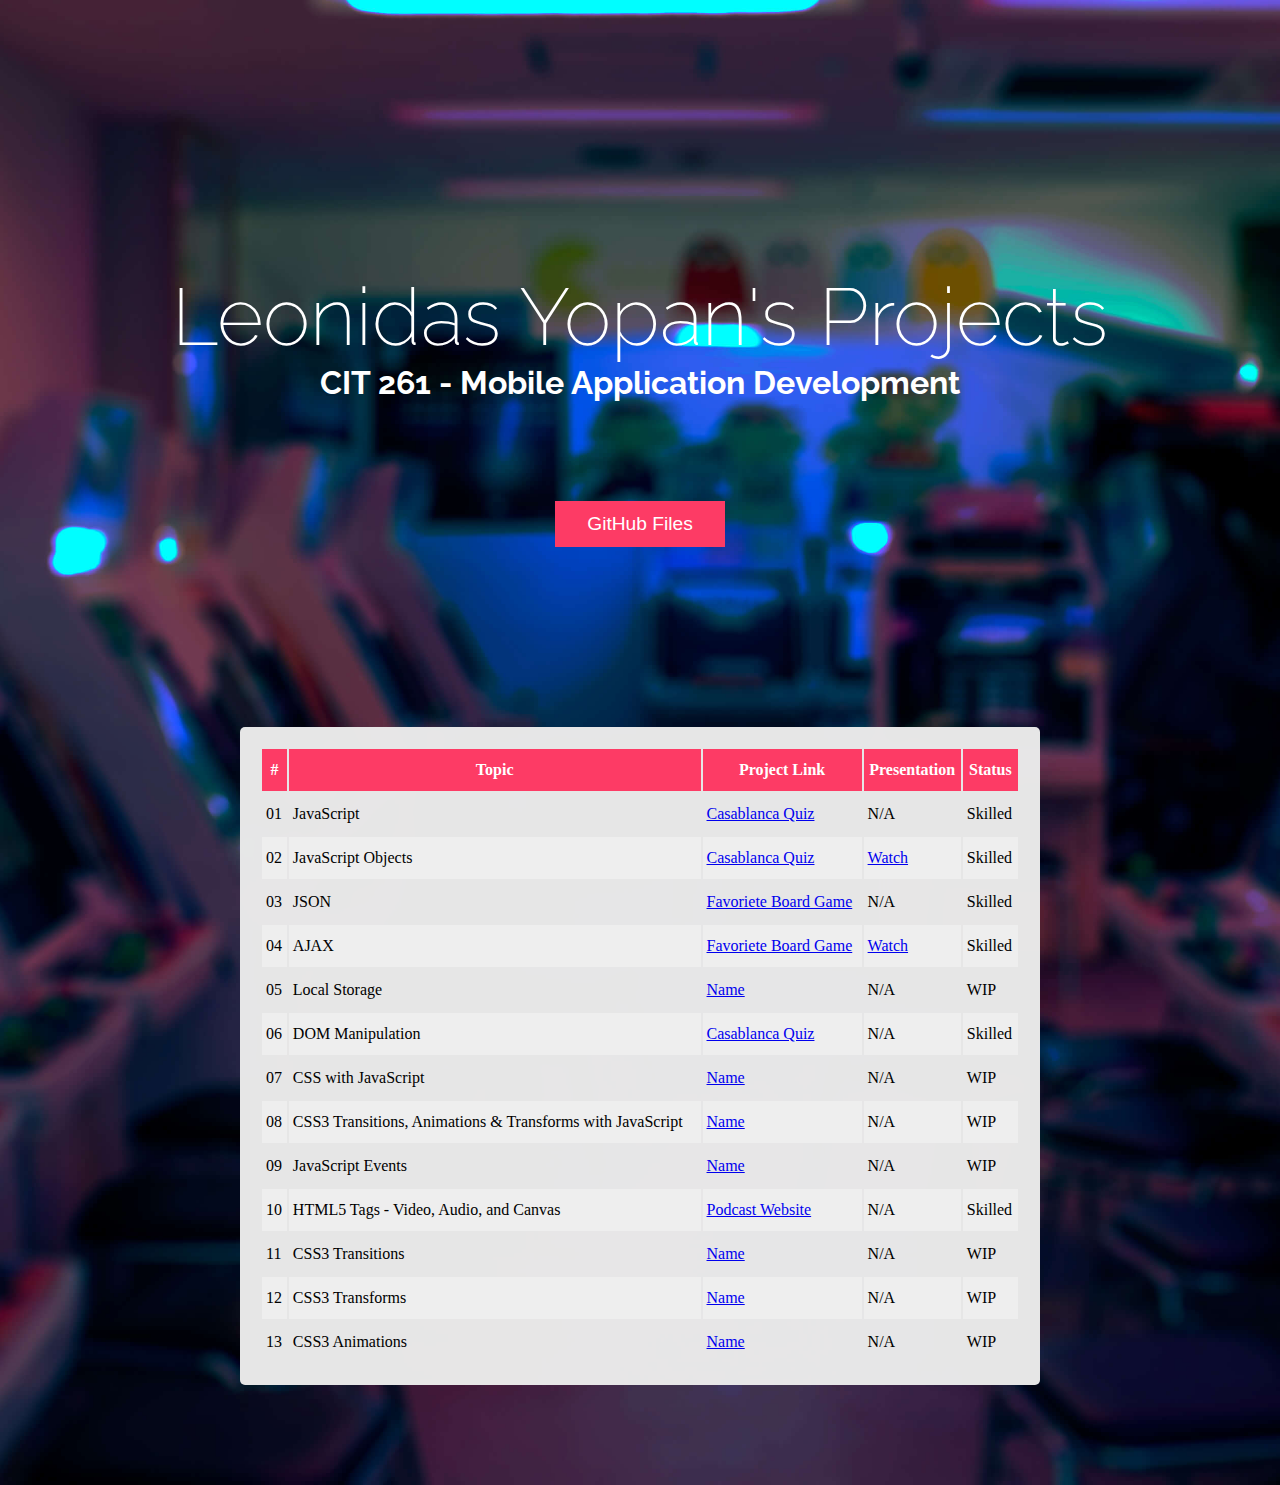
==== index.html @ 27345c19 "updated landing page" ====
<!DOCTYPE html>
<html lang="en-US">
<head>
    <meta charset="UTF-8">
    <meta name="viewport" content="width=device-width, initial-scale=1.0">
    <meta http-equiv="X-UA-Compatible" content="ie=edge">
    <title>Leonidas Yopan | CIT 261 - Mobile Application Development</title>

    <!-- This is the main stylesheet -->
    <link rel="stylesheet" href="css/landing-page-styles.css">
</head>
<body>    
    <header>
        <nav>

        </nav>
    </header>
    <main>
        <div id="section-one">
            <h1>Leonidas Yopan's Projects</h1>
            <h2>CIT 261 - Mobile Application Development</h2>
            <a href="https://github.com/leonidasyopan/cit261-fluency-practice" target="_blank"><button id="github-link">GitHub Files</button></a>
        </div>
        <section id="list-of-projects">
            <table>
                <thead>
                    <tr>
                        <th>#</th>
                        <th>Topic</th>
                        <th>Project Link</th>                        
                        <th>Presentation</th>
                        <th>Status</th>                        
                    </tr>
                </thead>
                <tbody>
                    <tr>
                        <td>01</td>
                        <td>JavaScript</td>
                        <td><a href="/javascript/index.html">Casablanca Quiz</a></td>
                        <td>N/A</td>
                        <td>Skilled</td>
                    </tr>
                    <tr>
                        <td>02</td>
                        <td>JavaScript Objects</td>
                        <td><a href="/javascript/index.html">Casablanca Quiz</a></td>
                        <td><a href="https://www.youtube.com/watch?v=EerYoPkrWi4&feature=youtu.be" target="_blank">Watch</a></td>
                        <td>Skilled</td>
                    </tr>
                    <tr>
                        <td>03</td>
                        <td>JSON</td>
                        <td><a href="/ajax/index.html">Favoriete Board Game</a></td>
                        <td>N/A</td>
                        <td>Skilled</td>
                    </tr>
                    <tr>
                        <td>04</td>
                        <td>AJAX</td>
                        <td><a href="/json/index.html">Favoriete Board Game</a></td>
                        <td><a href="https://www.youtube.com/watch?v=295ejmczSrw&feature=youtu.be" target="_blank">Watch</a></td>
                        <td>Skilled</td>
                    </tr>
                    <tr>
                        <td>05</td>
                        <td>Local Storage</td>
                        <td><a href="/localstorage/index.html">Name</a></td>
                        <td>N/A</td>
                        <td>WIP</td>
                    </tr>
                    <tr>
                        <td>06</td>
                        <td>DOM Manipulation</td>
                        <td><a href="/javascript/index.html">Casablanca Quiz</a></td>
                        <td>N/A</td>
                        <td>Skilled</td>
                    </tr>
                    <tr>
                        <td>07</td>
                        <td>CSS with JavaScript</td>
                        <td><a href="/css-using-javascript/index.html">Name</a></td>
                        <td>N/A</td>
                        <td>WIP</td>
                    </tr>
                    <tr>
                        <td>08</td>
                        <td>CSS3 Transitions, Animations & Transforms with JavaScript</td>
                        <td><a href="/css-transi-animat-transf/index.html">Name</a></td>
                        <td>N/A</td>
                        <td>WIP</td>
                    </tr>
                    <tr>
                        <td>09</td>
                        <td>JavaScript Events</td>
                        <td><a href="/javascript-events/index.html">Name</a></td>
                        <td>N/A</td>
                        <td>WIP</td>
                    </tr>
                    <tr>
                        <td>10</td>
                        <td>HTML5 Tags - Video, Audio, and Canvas</td>
                        <td><a href="html-tags-media/index.html">Podcast Website</a></td>
                        <td>N/A</td>
                        <td>Skilled</td>
                    </tr>
                    <tr>
                        <td>11</td>
                        <td>CSS3 Transitions</td>
                        <td><a href="/css-transitions/index.html">Name</a></td>
                        <td>N/A</td>
                        <td>WIP</td>
                    </tr>
                    <tr>
                        <td>12</td>
                        <td>CSS3 Transforms</td>
                        <td><a href="/css-transforms/index.html">Name</a></td>
                        <td>N/A</td>
                        <td>WIP</td>
                    </tr>
                    <tr>
                        <td>13</td>
                        <td>CSS3 Animations</td>
                        <td><a href="/css-animations/index.html">Name</a></td>
                        <td>N/A</td>
                        <td>WIP</td>
                    </tr>
                </tbody>
            </table>
        </section>
    </main>
    <footer>

    </footer>
    

    <!-- Importing any basic applications for the home page -->
    <script src="js/main-js.js"></script>
</body>
</html>
---- css/landing-page-styles.css ----
@import url('https://fonts.googleapis.com/css?family=Raleway:200,400&display=swap');
/*  
// MOBILE FIRST APPROACH - GENERAL STYLE FIRST
*/

/* MAIN STYLESHEET */

/* Resetting all attributes of the box sizing */
* {
    margin: 0;
    padding: 0;
    border: 0;
    box-sizing: border-box;
}

body {
    /* 
    Image credits: https://www.pexels.com/photo/high-rise-buildings-during-night-time-photo-219692/
    */    
    background: url('../img/bg/background-arcade-blur.jpg');
    background-color: rgba(248, 247, 216, 0.7);
    background-position: center; 
    background-repeat: no-repeat; 
    background-size: cover;       
}



h1, h2, h3, h4, h5, h6 {
    font-family: 'Raleway', sans-serif;
}

#section-one a {
    text-decoration: none;
}

#section-one button {    
    border: 2px solid rgba(255, 255, 255, 0);
}

#section-one button:hover {
    cursor: pointer;
    border: 2px solid #ffffff;
    color: rgba(0, 0, 0, 0.5);
}

#section-one h1, #section-one h2 {
    color: #ffffff;
    text-align: center;
}

#section-one h1 {
    margin-top: 30vh;
    font-weight: 200;
    font-size: 5em;
}

#section-one h2 {      
    font-size: 2em;
    margin-bottom: 100px;
}

#list-of-projects {
    margin: 0 auto;
    width: 800px;    
    background-color: rgba(233, 233, 233, .99);
    border-radius: 5px;
    padding: 20px;
}

/* Styling for the table */
#list-of-projects table { 
    width: 100%; 
}

#list-of-projects table th, table td { 
    text-align: left; 
    padding: .75em 0.25em;
}

#list-of-projects thead {
    background: rgba(253, 59, 101, 1);
    color: #ffffff;    
}

#list-of-projects thead th  {
    text-align: center;
}

#list-of-projects tbody tr:nth-child(odd){ 
    
}

#list-of-projects table tr:nth-child(even){
    background: rgb(238, 238, 238);
}

#github-link {
    display: block;
    margin: 0 auto;
    margin-bottom: 20vh;  
    background-color: rgba(253, 59, 101, 1);
    text-align: center;
    padding: 10px 30px;
    font-size: 1.2em;
    color: #ffffff;    
}

footer {
    height: 100px;
}

/*  
// MEDIUM SCREENS - MEDIA QUERY BREAK
*/
@media (min-width:600px) {

}

/*  
// BIG SCREENS - MEDIA QUERY BREAK
*/
@media (min-width:1025px) {

}
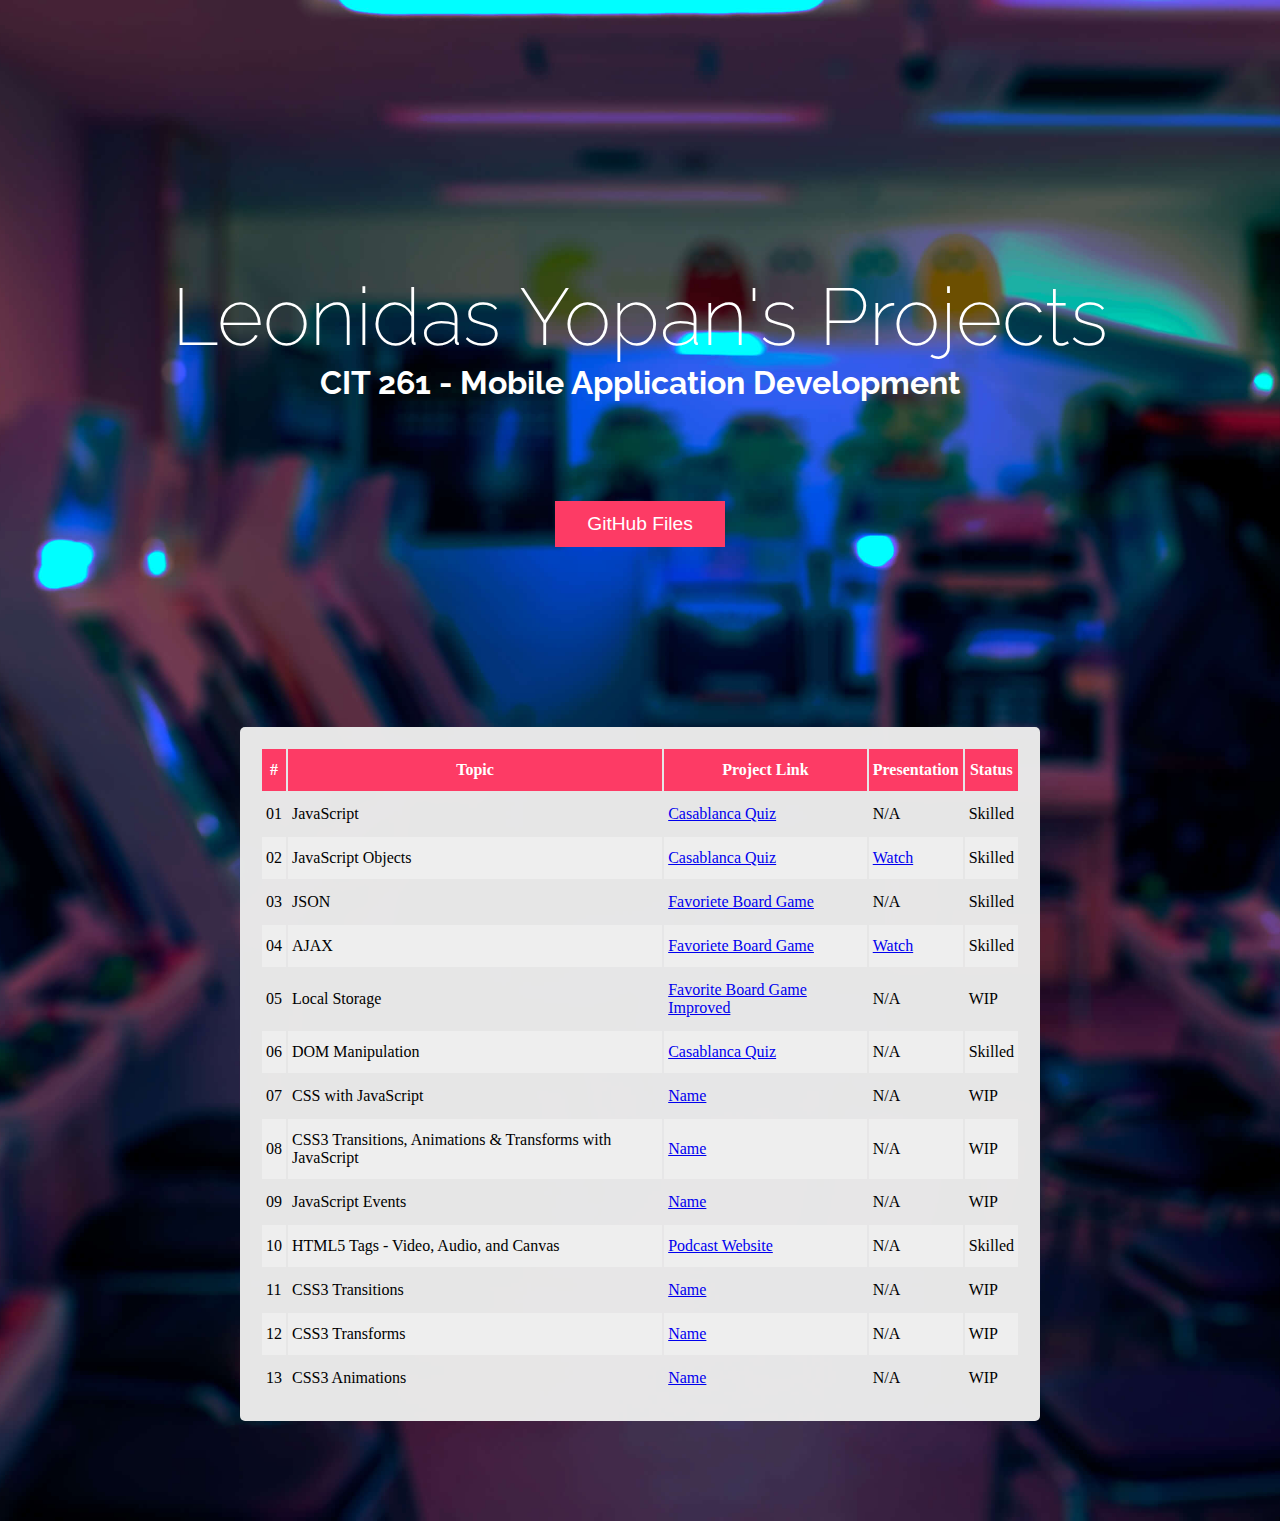
==== commit d39ac8c0: "minor change to LocalStorge CSS and to landingpage" ====
--- a/index.html
+++ b/index.html
@@ -64,7 +64,7 @@
                     <tr>
                         <td>05</td>
                         <td>Local Storage</td>
-                        <td><a href="/localstorage/index.html">Name</a></td>
+                        <td><a href="/localstorage/index.html">Favorite Board Game Improved</a></td>
                         <td>N/A</td>
                         <td>WIP</td>
                     </tr>
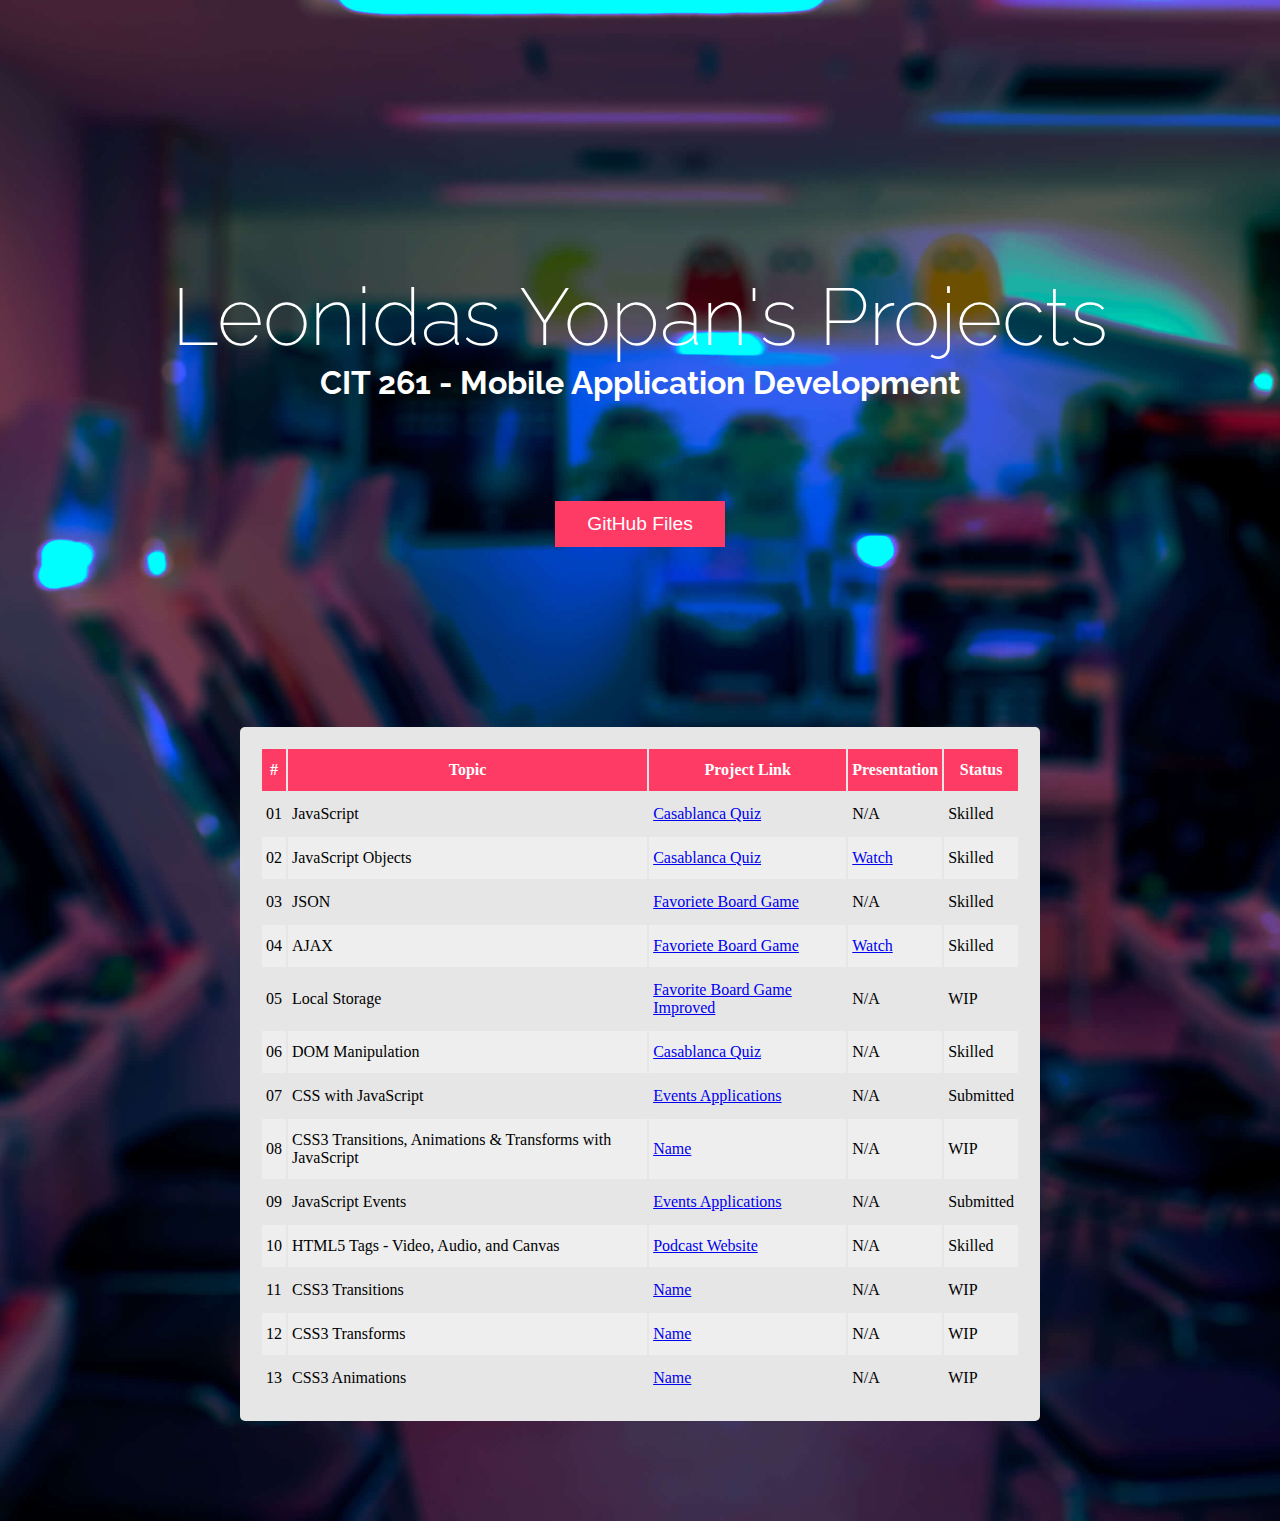
==== commit 0128bd31: "completed the CSS with JS part" ====
--- a/index.html
+++ b/index.html
@@ -78,9 +78,9 @@
                     <tr>
                         <td>07</td>
                         <td>CSS with JavaScript</td>
-                        <td><a href="/css-using-javascript/index.html">Name</a></td>
+                        <td><a href="/javascript-events/index.html">Events Applications</a></td>
                         <td>N/A</td>
-                        <td>WIP</td>
+                        <td>Submitted</td>
                     </tr>
                     <tr>
                         <td>08</td>
@@ -92,9 +92,9 @@
                     <tr>
                         <td>09</td>
                         <td>JavaScript Events</td>
-                        <td><a href="/javascript-events/index.html">Name</a></td>
+                        <td><a href="/javascript-events/index.html">Events Applications</a></td>
                         <td>N/A</td>
-                        <td>WIP</td>
+                        <td>Submitted</td>
                     </tr>
                     <tr>
                         <td>10</td>
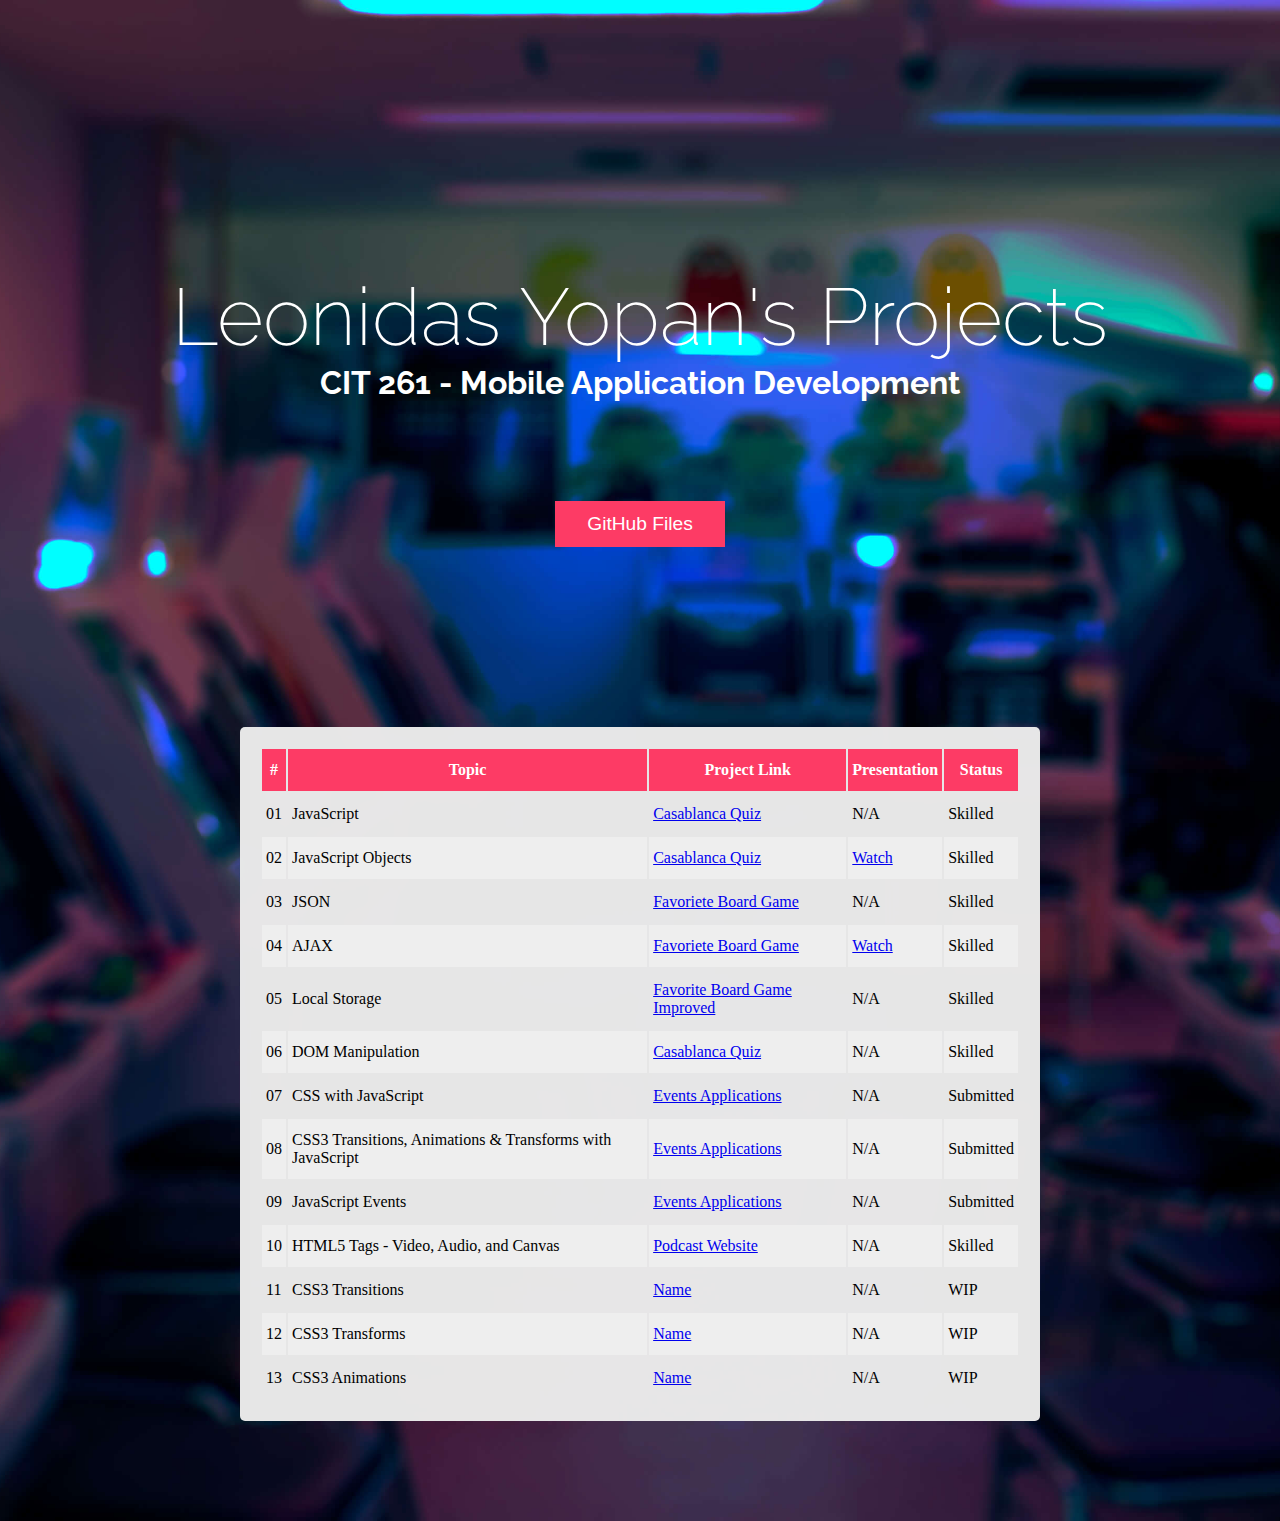
==== commit adfdd414: "updated landing page" ====
--- a/index.html
+++ b/index.html
@@ -66,7 +66,7 @@
                         <td>Local Storage</td>
                         <td><a href="/localstorage/index.html">Favorite Board Game Improved</a></td>
                         <td>N/A</td>
-                        <td>WIP</td>
+                        <td>Skilled</td>
                     </tr>
                     <tr>
                         <td>06</td>
@@ -85,9 +85,9 @@
                     <tr>
                         <td>08</td>
                         <td>CSS3 Transitions, Animations & Transforms with JavaScript</td>
-                        <td><a href="/css-transi-animat-transf/index.html">Name</a></td>
+                        <td><a href="/javascript-events/index.html">Events Applications</a></td>
                         <td>N/A</td>
-                        <td>WIP</td>
+                        <td>Submitted</td>
                     </tr>
                     <tr>
                         <td>09</td>
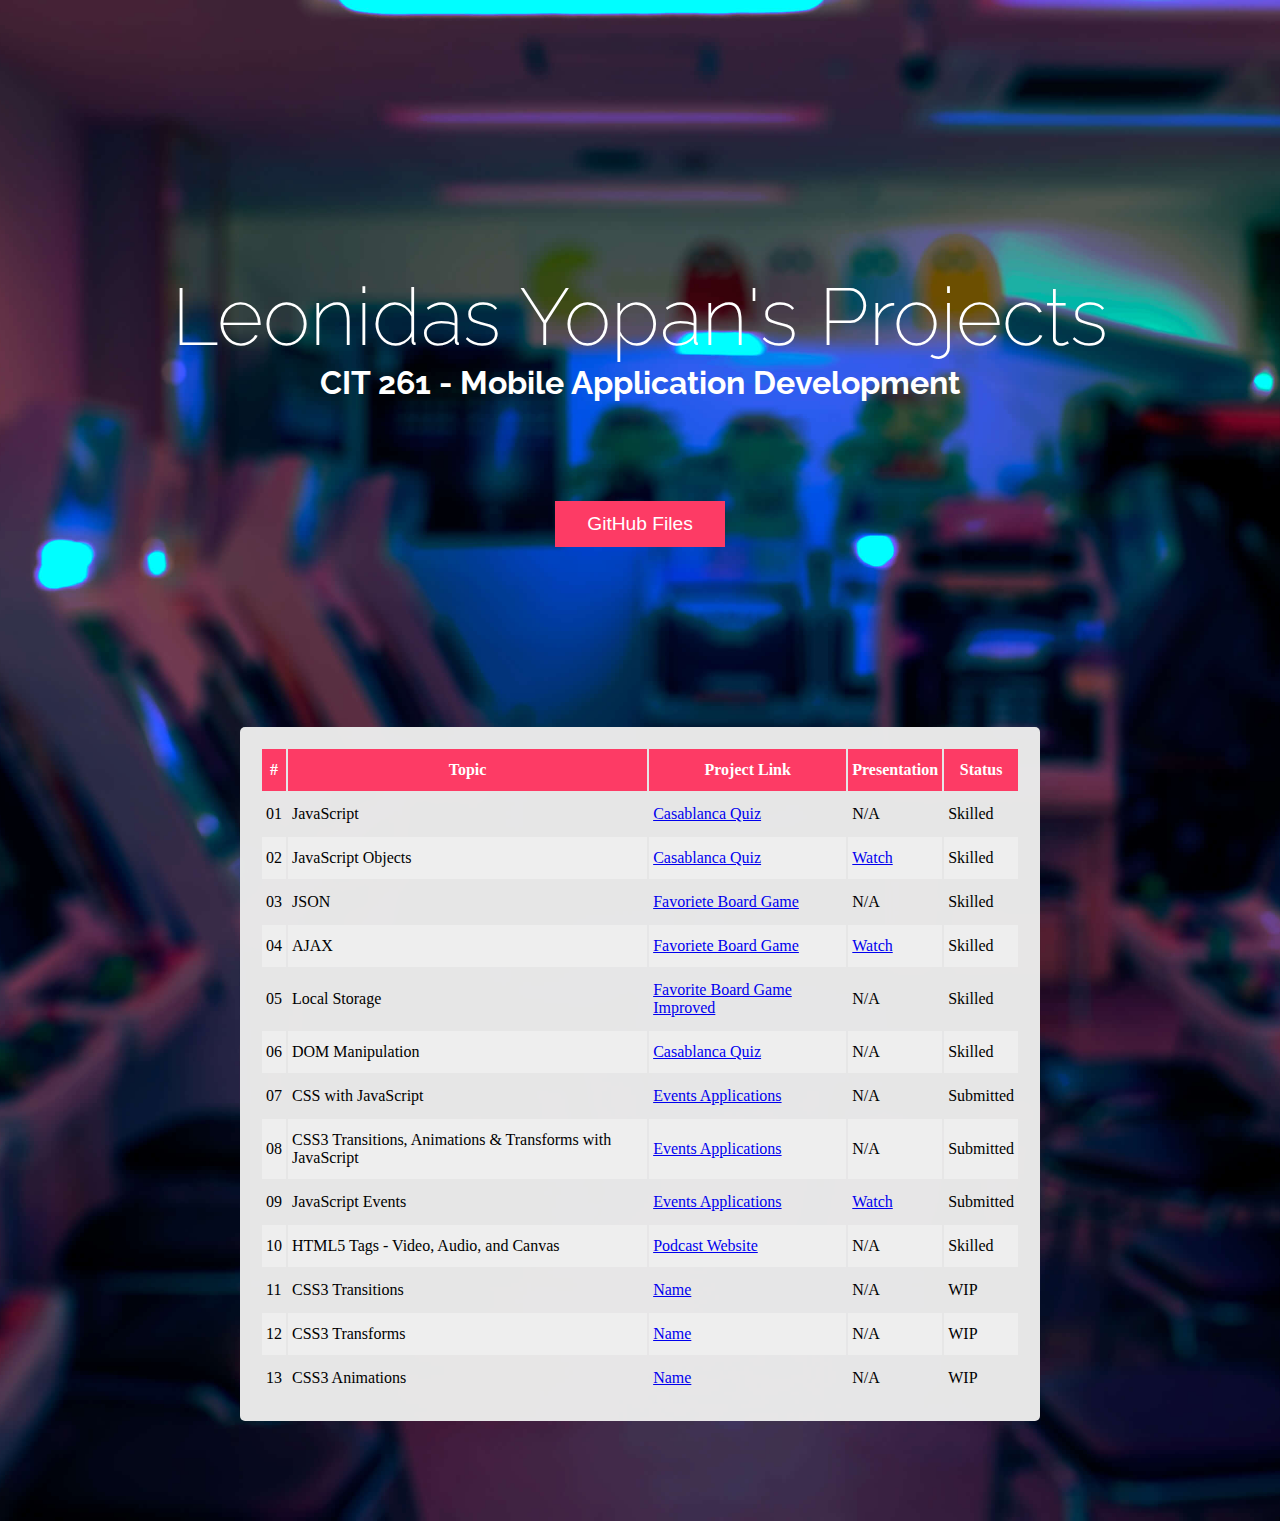
==== commit cc682a83: "Positioned every player" ====
--- a/index.html
+++ b/index.html
@@ -93,7 +93,7 @@
                         <td>09</td>
                         <td>JavaScript Events</td>
                         <td><a href="/javascript-events/index.html">Events Applications</a></td>
-                        <td>N/A</td>
+                        <td><a href="https://www.youtube.com/watch?v=dtWv7yLhdGk&feature=youtu.be">Watch</a></td>
                         <td>Submitted</td>
                     </tr>
                     <tr>
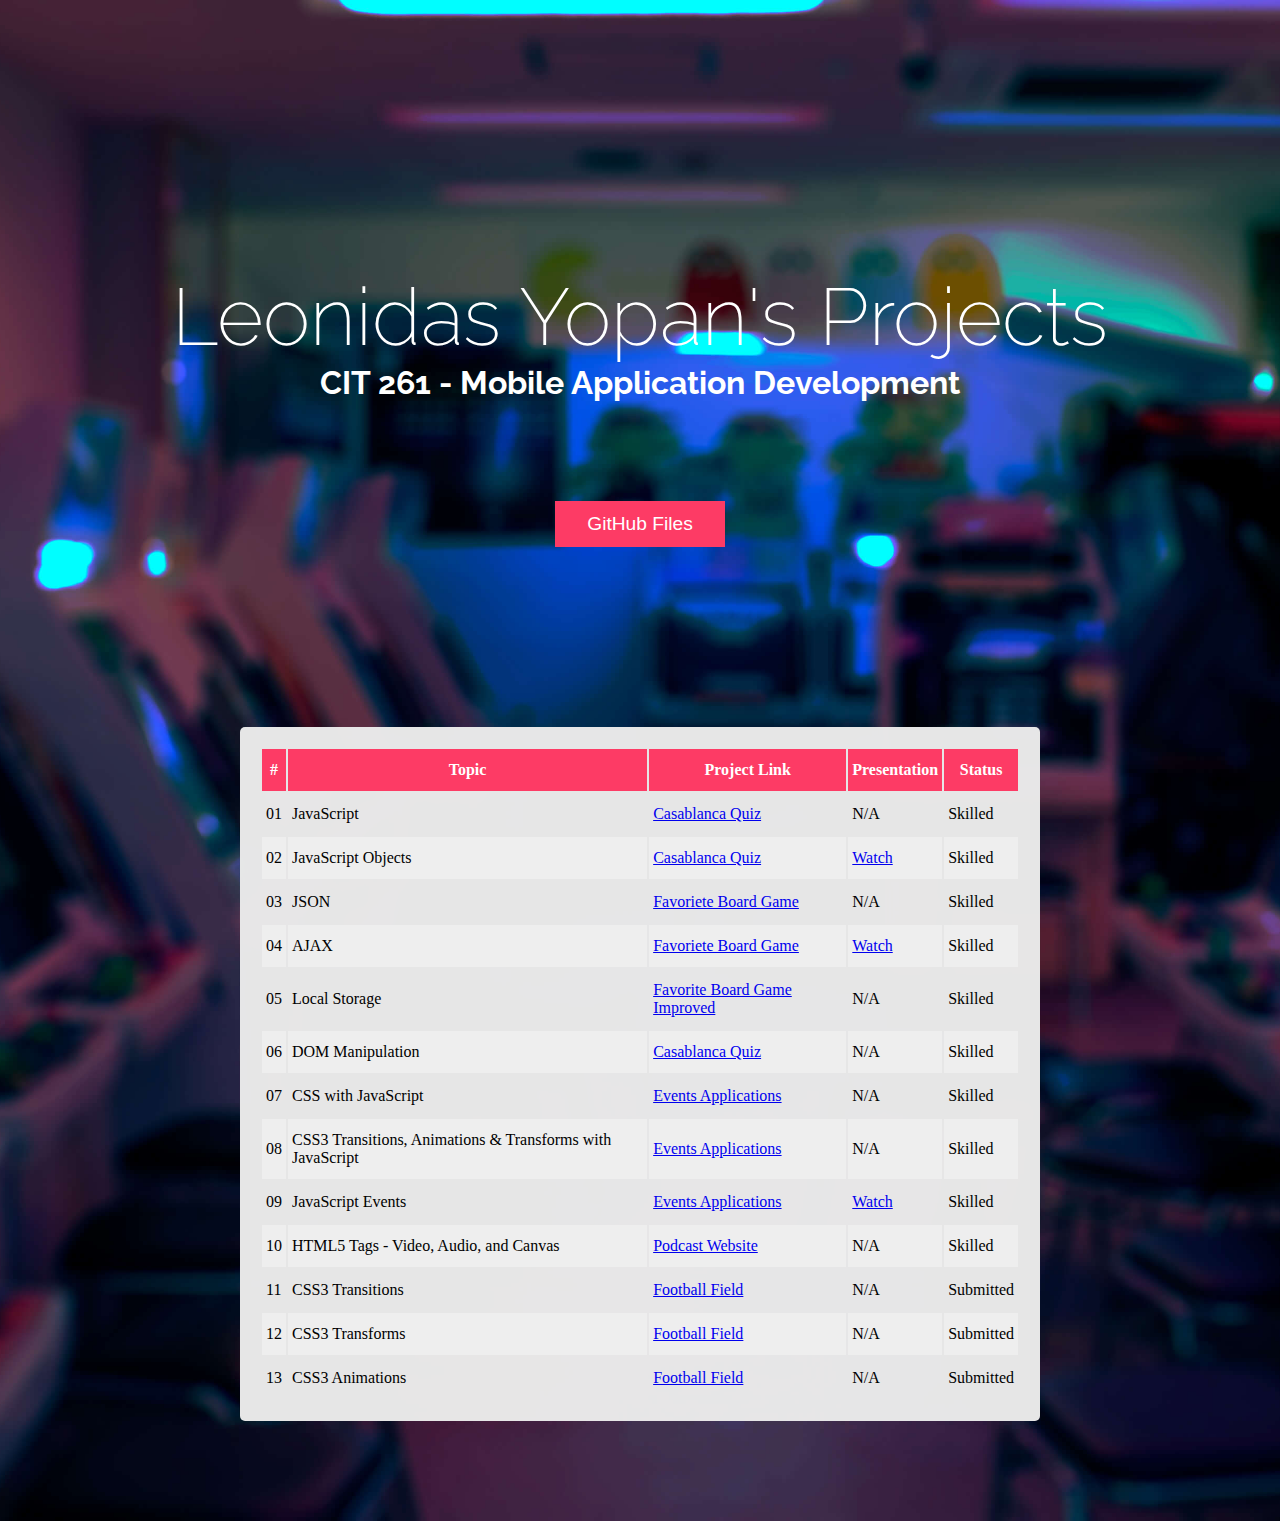
==== commit 49ab71c7: "Football field completed" ====
--- a/index.html
+++ b/index.html
@@ -80,21 +80,21 @@
                         <td>CSS with JavaScript</td>
                         <td><a href="/javascript-events/index.html">Events Applications</a></td>
                         <td>N/A</td>
-                        <td>Submitted</td>
+                        <td>Skilled</td>
                     </tr>
                     <tr>
                         <td>08</td>
                         <td>CSS3 Transitions, Animations & Transforms with JavaScript</td>
                         <td><a href="/javascript-events/index.html">Events Applications</a></td>
                         <td>N/A</td>
-                        <td>Submitted</td>
+                        <td>Skilled</td>
                     </tr>
                     <tr>
                         <td>09</td>
                         <td>JavaScript Events</td>
                         <td><a href="/javascript-events/index.html">Events Applications</a></td>
                         <td><a href="https://www.youtube.com/watch?v=dtWv7yLhdGk&feature=youtu.be">Watch</a></td>
-                        <td>Submitted</td>
+                        <td>Skilled</td>
                     </tr>
                     <tr>
                         <td>10</td>
@@ -106,23 +106,23 @@
                     <tr>
                         <td>11</td>
                         <td>CSS3 Transitions</td>
-                        <td><a href="/css-transitions/index.html">Name</a></td>
+                        <td><a href="/css-animations/index.html">Football Field</a></td>
                         <td>N/A</td>
-                        <td>WIP</td>
+                        <td>Submitted</td>
                     </tr>
                     <tr>
                         <td>12</td>
                         <td>CSS3 Transforms</td>
-                        <td><a href="/css-transforms/index.html">Name</a></td>
+                        <td><a href="/css-animations/index.html">Football Field</a></td>
                         <td>N/A</td>
-                        <td>WIP</td>
+                        <td>Submitted</td>
                     </tr>
                     <tr>
                         <td>13</td>
                         <td>CSS3 Animations</td>
-                        <td><a href="/css-animations/index.html">Name</a></td>
+                        <td><a href="/css-animations/index.html">Football Field</a></td>
                         <td>N/A</td>
-                        <td>WIP</td>
+                        <td>Submitted</td>
                     </tr>
                 </tbody>
             </table>
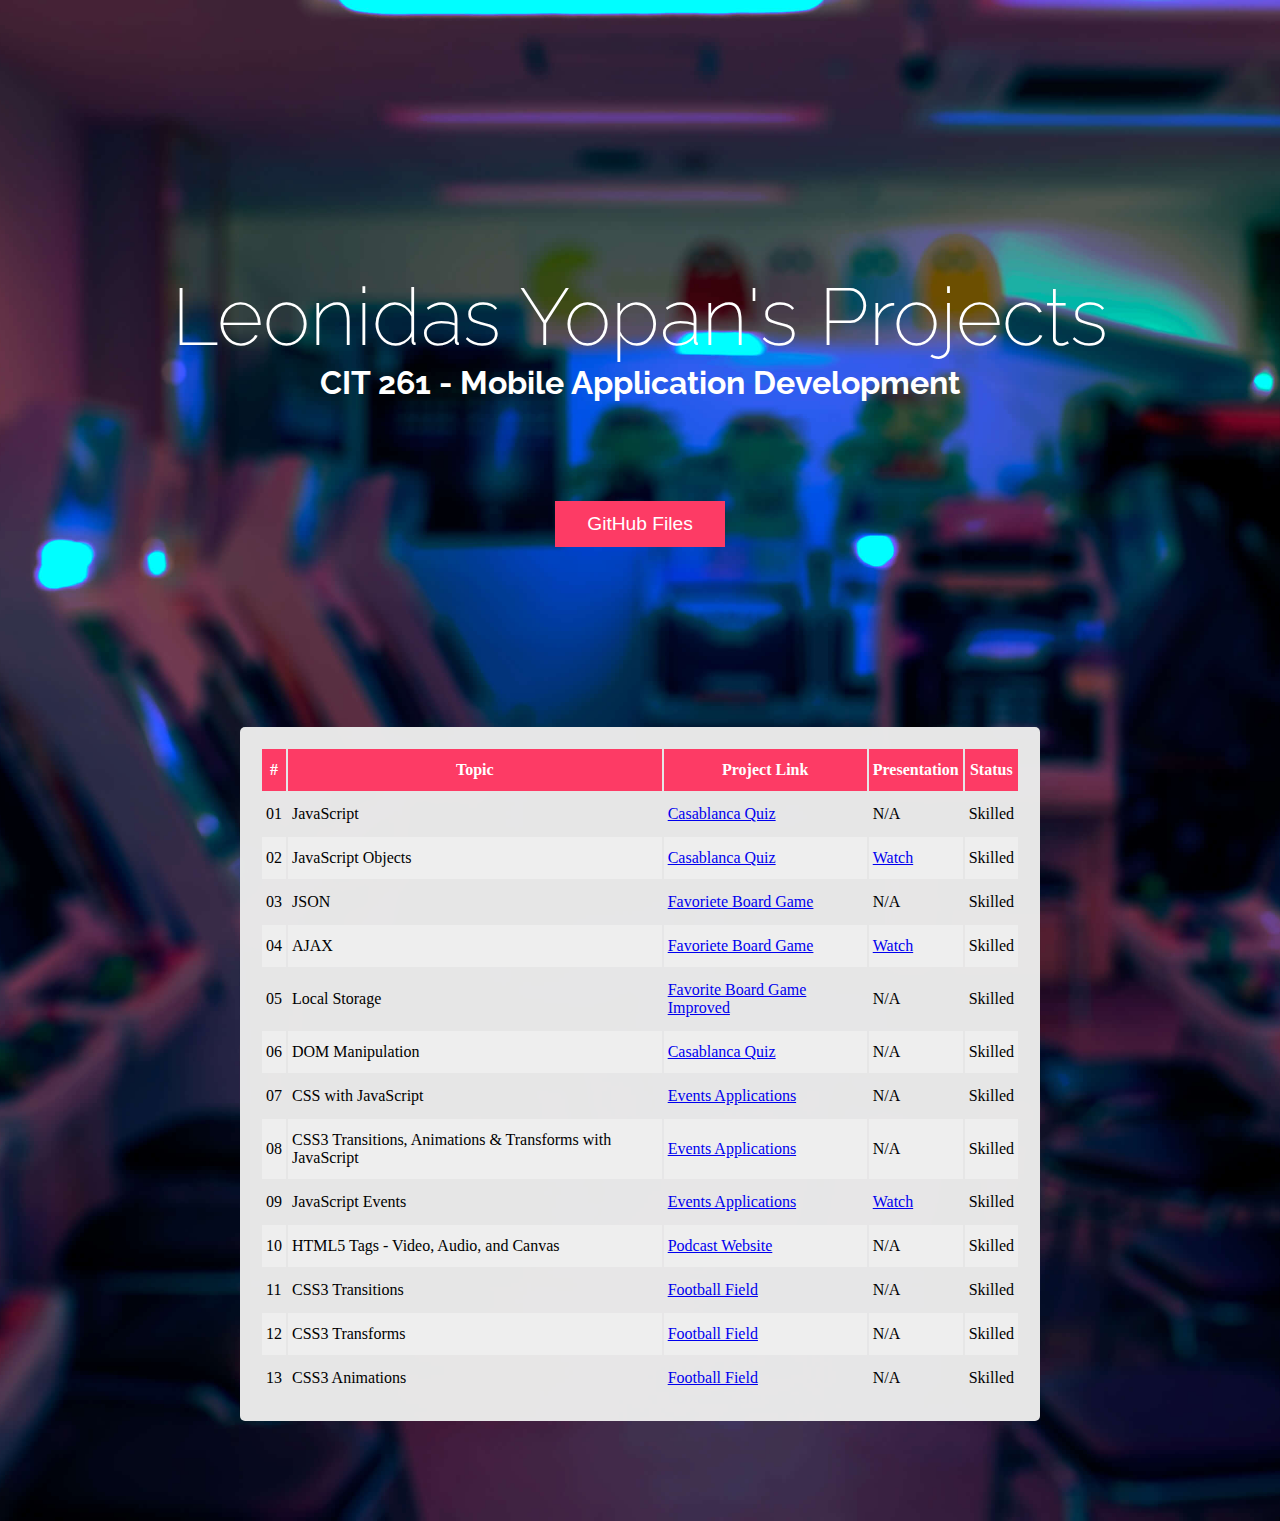
==== commit fbcf0817: "update landing page" ====
--- a/index.html
+++ b/index.html
@@ -108,21 +108,21 @@
                         <td>CSS3 Transitions</td>
                         <td><a href="/css-animations/index.html">Football Field</a></td>
                         <td>N/A</td>
-                        <td>Submitted</td>
+                        <td>Skilled</td>
                     </tr>
                     <tr>
                         <td>12</td>
                         <td>CSS3 Transforms</td>
                         <td><a href="/css-animations/index.html">Football Field</a></td>
                         <td>N/A</td>
-                        <td>Submitted</td>
+                        <td>Skilled</td>
                     </tr>
                     <tr>
                         <td>13</td>
                         <td>CSS3 Animations</td>
                         <td><a href="/css-animations/index.html">Football Field</a></td>
                         <td>N/A</td>
-                        <td>Submitted</td>
+                        <td>Skilled</td>
                     </tr>
                 </tbody>
             </table>
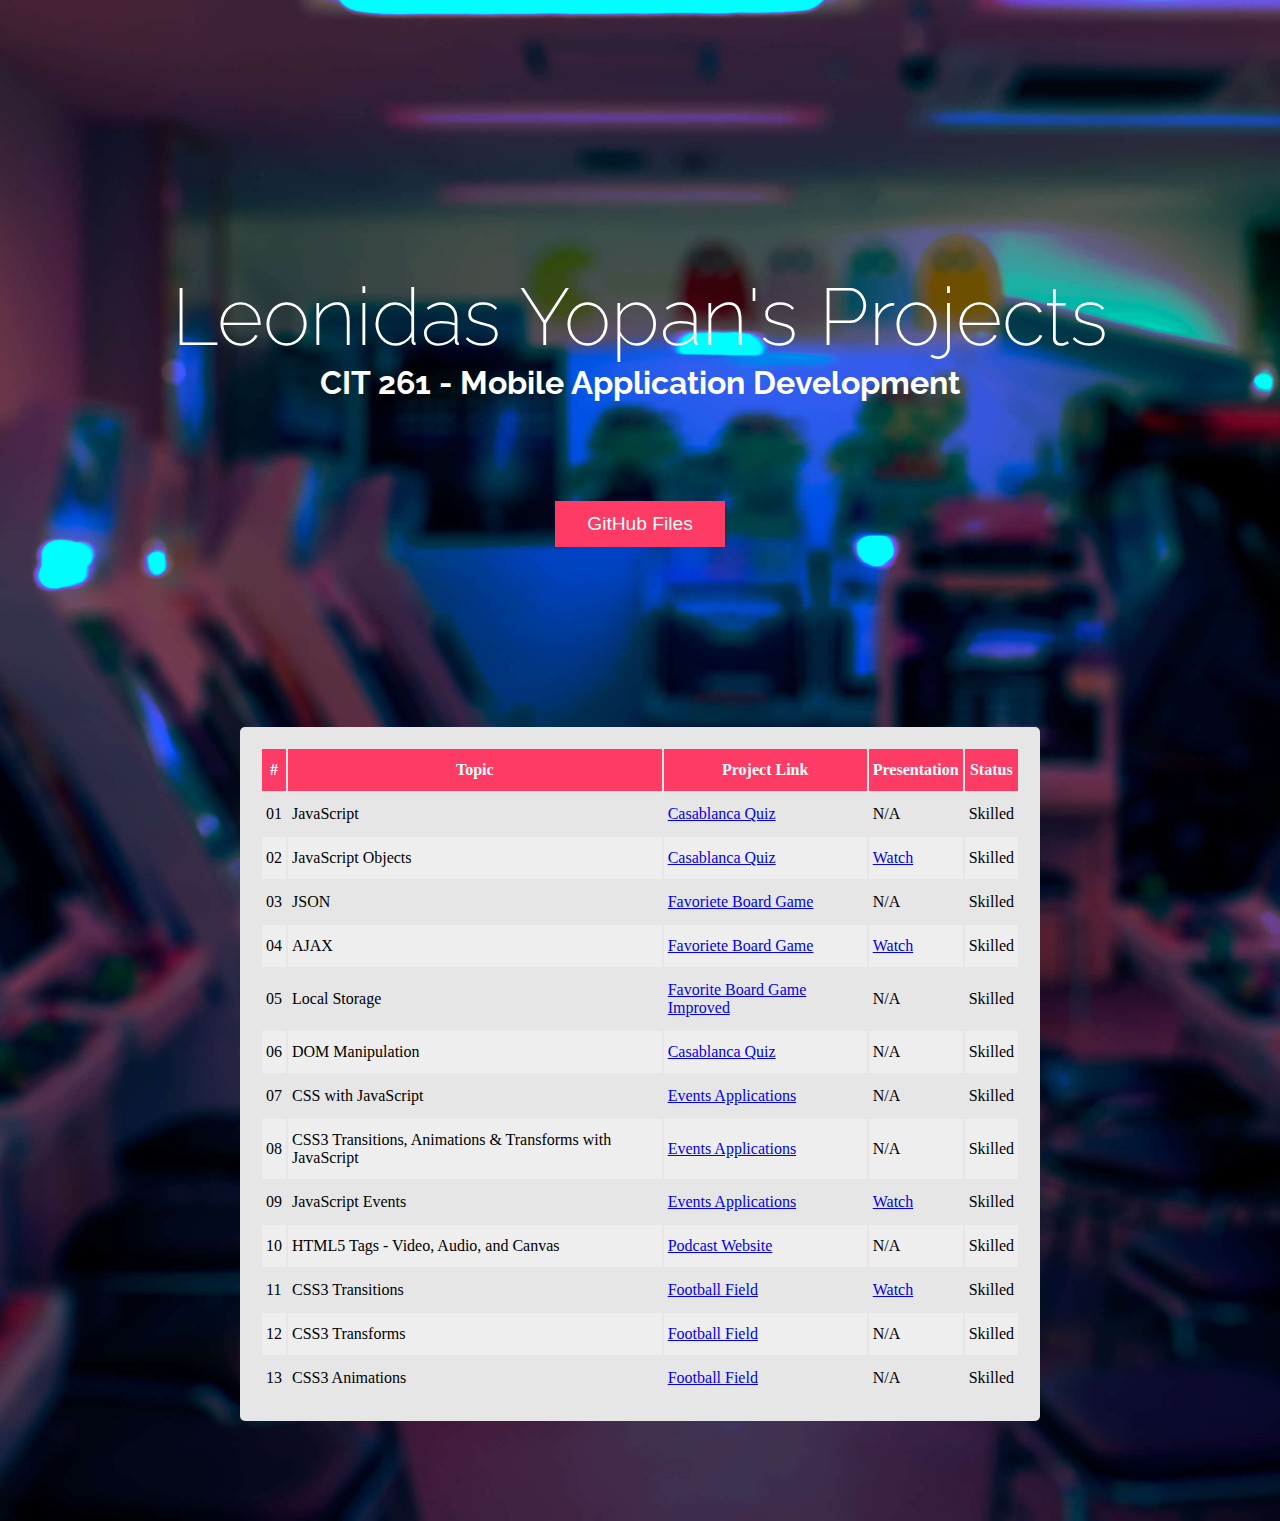
==== commit d833ca95: "included video of transactions" ====
--- a/index.html
+++ b/index.html
@@ -93,7 +93,7 @@
                         <td>09</td>
                         <td>JavaScript Events</td>
                         <td><a href="/javascript-events/index.html">Events Applications</a></td>
-                        <td><a href="https://www.youtube.com/watch?v=dtWv7yLhdGk&feature=youtu.be">Watch</a></td>
+                        <td><a href="https://www.youtube.com/watch?v=dtWv7yLhdGk&feature=youtu.be" target="_blank">Watch</a></td>
                         <td>Skilled</td>
                     </tr>
                     <tr>
@@ -107,7 +107,7 @@
                         <td>11</td>
                         <td>CSS3 Transitions</td>
                         <td><a href="/css-animations/index.html">Football Field</a></td>
-                        <td>N/A</td>
+                        <td><a href="https://www.youtube.com/watch?v=bkUAYxNC2JA&feature=youtu.be" target="_blank">Watch</a></td>
                         <td>Skilled</td>
                     </tr>
                     <tr>
